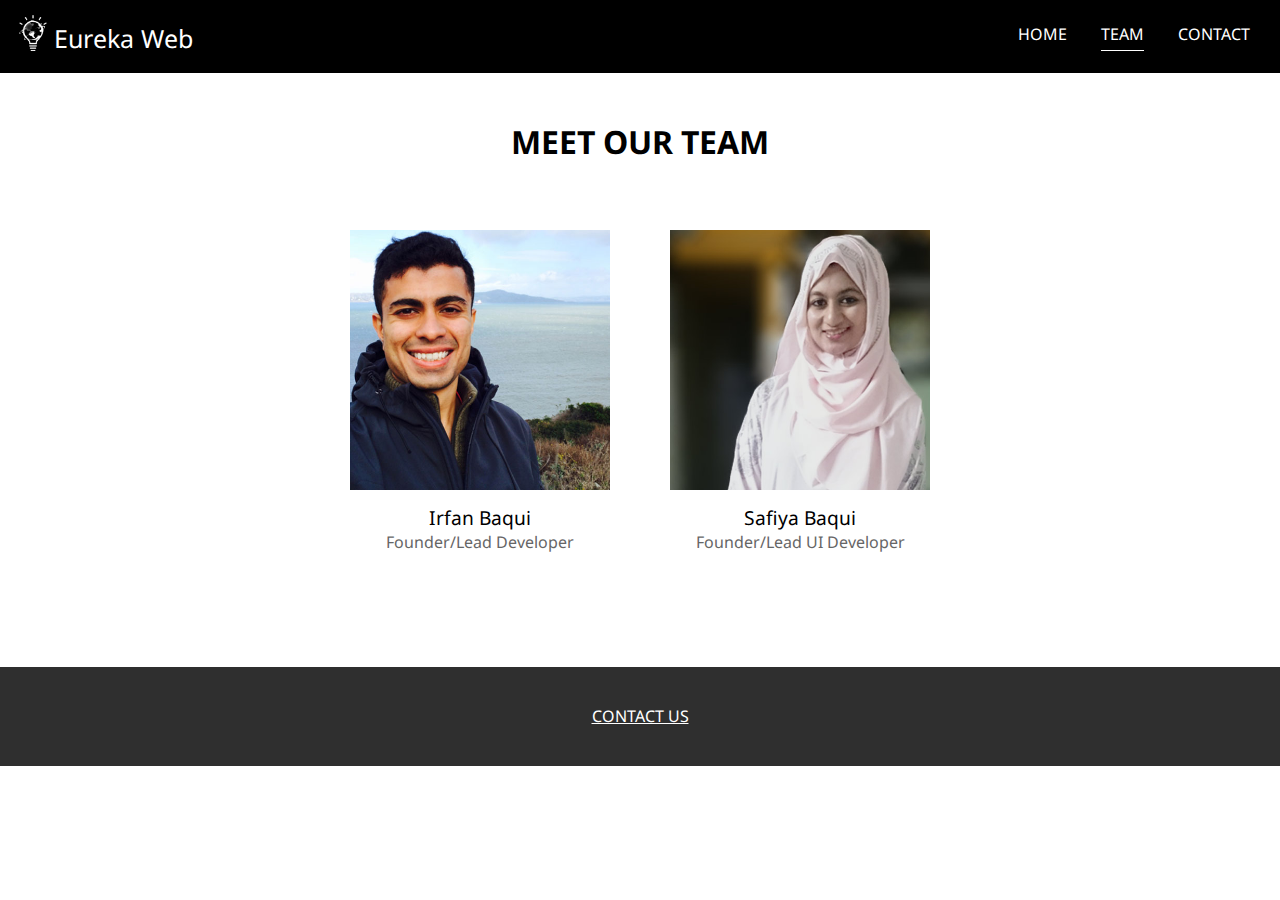
==== team.html @ c628e8ad "almost functioning :)" ====
<!DOCTYPE html>
<html lang="en" xml:lang="en" xmlns="http://www.w3.org/1999/xhtml">
<head>
<title>Eureka Web - Team</title>
<meta http-equiv="X-UA-Compatible" content="IE=edge"><meta http-equiv="Content-Type" content="text/html; charset=UTF-8" />
<link rel="shortcut icon" type="image/x-icon" href="img/favicon-eureka.ico" />

<!-- MetaFields -->
<meta name="description" content="Eureka Web Team" />
<script type="text/javascript" language="javascript" src="http://ajax.googleapis.com/ajax/libs/jquery/1.8.3/jquery.min.js"></script>
<script type="text/javascript" language="javascript">
$j = jQuery.noConflict();
</script>
<script type="text/javascript">
if (navigator.userAgent.match(/IEMobile\/10\.0/)) {
  var msViewportStyle = document.createElement("style");
    msViewportStyle.appendChild(
        document.createTextNode("@-ms-viewport{width:auto!important}")
      );
     document.getElementsByTagName("head")[0].appendChild(msViewportStyle);
  }
</script>
<meta name="viewport" content="width=device-width, initial-scale=1.0, maximum-scale=1.0" /><meta property="og:type" content="website" /><meta property="og:url" content="http://www.eurekaweb.co/team" /><meta property="og:title" content="Team" /><meta property="og:image" content="" /><link rel="canonical" href="http://www.eurekaweb.co/team" />

<!-- Stylesheets -->
<link rel="stylesheet" href="css/main.css" type="text/css" />
<link rel="stylesheet" href="css/mmenu.css" type="text/css" />
</head>
<body>

<div class ="mainContainer">
		<!-- Header -->
			<div class="header black clearfix">
					<div class="logo-container"><a href="/"><img src="img/eureka-logo.png" alt=""/><h1>Eureka Web</h1></a></div>
					<div class="nav-container">
						<a href="#menu" class="nav-trigger visible-xs"><span class="nav-icon"></span></a>
						<nav id="menu-desk">
         			<ul>
            		<li><a href="/index.html">Home</a></li>
            		<li class="current"><a href="/">Team</a></li>
                    <li><a href="/contact.html">Contact</a></li>
              </ul>
      			</nav>
						<nav id="menu" class="mob-menu">
         			<ul>
            		<li><a href="/index.html">Home</a></li>
            		<li class="current"><a href="/">Team</a>
                    <li><a href="/contact.html">Contact</a></li>
              </ul>
      			</nav>
					</div>
			</div>
		<!-- /Header -->
		<!-- Team -->
		<div class="teamContainer">
				<div class="teamText"><h2>Meet our team</h2></div>
				<div class="memberContainer clearfix">
						<div class="member">
								<div class="memberImage"><img src="img/Irfan.jpg" alt="Irfan Baqui"></div>
								<div class="memberName">Irfan Baqui</div>
								<div class="memberRole">Founder/Lead Developer</div>
						</div>
					  <div class="member">
								<div class="memberImage"><img src="img/Safiya.jpg" alt="Safiya Baqui"></div>
								<div class="memberName">Safiya Baqui</div>
								<div class="memberRole">Founder/Lead UI Developer</div>
						</div>
				</div>
		</div>
		<!-- /Team -->
		<!-- Footer -->
		<div class="subscriptionContainer">
				<div class="subContent">
						<a class="footerContact" href="mailto:contact@eurekaweb.co">Contact us</a>
				</div>
		</div>
		<!-- /Footer -->
</div>

<!-- Javascript -->
<script type="text/javascript" src="js/main.js"></script>
<script type="text/javascript" src="js/web-responsive.js"></script>
<script type="text/javascript" src="js/mmemu.js"></script>
</body>
</html>
---- css/main.css ----
@import 'https://fonts.googleapis.com/css?family=Droid+Sans';

/*---------------- Reset CSS ----------------- */
html, body, div, span, applet, object, iframe, h1, h2, h3, h4, h5, h6, p, blockquote, pre, a, abbr, acronym, address, big, cite, code, del, dfn, em, font, img, ins, kbd, q, s, samp, small, strike, strong, tt, var, b, u, i, center, dl, dt, dd, ol, ul, li, fieldset, form, label, legend, table, caption, tbody, tfoot, thead, tr, th, td {
    margin: 0;
    padding: 0;
    border: 0;
    outline: 0;
    font-size: 100%;
    vertical-align: baseline;
}

body {
    line-height: 1
}

ol, ul {
    list-style: none
}

blockquote, q {
    quotes: none
}

blockquote:before, blockquote:after, q:before, q:after {
    content: '';
    content: none
}

:focus {
    outline: 0
}

ins {
    text-decoration: none
}

del {
    text-decoration: line-through
}

table {
    border-collapse: collapse;
    border-spacing: 0
}

/*---------------- Reset CSS ----------------- */

body {
    font-family: 'Droid Sans', sans-serif;
    font-size: 16px;
    line-height: 1.2em;
}

* {
    -webkit-box-sizing: border-box;
    -moz-box-sizing: border-box;
    box-sizing: border-box;
}

*:before, *:after {
    -webkit-box-sizing: border-box;
    -moz-box-sizing: border-box;
    box-sizing: border-box;
}

html {
    -webkit-tap-highlight-color: rgba(0, 0, 0, 0);
}

.clearfix:before, .clearfix:after {
    content: " ";
    display: table;
}

.clearfix:after {
    clear: both;
}

img {
    max-width: 100%;
    height: auto;
}

h2 {
    font-size: 2.813em;
    text-transform: uppercase;
    line-height: 1.3em;
}

h3 {
    font-size: 2em;
    text-transform: uppercase;
    line-height: 1.4em;
}

h4 {
    font-size: 1.6em;
    font-weight: normal;
    text-transform: uppercase;
    line-height: 1.4em;
}

.header {
    position: fixed;
    color: #fff;
    font-family: 'Droid Sans', sans-serif;
    width: 100%;
    z-index: 99;
    padding: 15px;
    -webkit-transition: all 1s ease;
    -ms-transition: all 1s ease;
    -moz-transition: all 1s ease;
    -o-transition: all 1s ease;
    transition: all 1s ease;
    -webkit-backface-visibility: hidden;
    top: 0;
    left: 0;
}

.header.black {
    background: #000;
}

.logo-container h1 {
    font-weight: normal;
    font-size: 1.563em;
    line-height: 1.5em;
    float: left;
    padding: 5px 0 0 3px;
}

.logo-container img {
    height: 36px;
    float: left;
}

.logo-container {
    float: left;
}

.logo-container > a {
    color: inherit;
    text-decoration: none;
}

.nav-container {
    float: right;
    width: 25%;
}

#menu-desk ul li {
    display: inline-block;
    padding: 10px 15px;
}

nav#menu-desk {
    text-align: right;
}

#menu-desk ul li a {
    text-decoration: none;
    color: inherit;
    text-transform: uppercase;
    padding-bottom: 5px;
    border-bottom: 1px solid transparent;
    -webkit-transition: all 0.25s ease;
    -ms-transition: all 0.25s ease;
    -moz-transition: all 0.25s ease;
    -o-transition: all 0.25s ease;
    transition: all 0.25s ease;
    -webkit-backface-visibility: hidden;
}

#menu-desk ul li a:hover, #menu-desk ul li.current a {
    border-bottom-color: #fff;
}

.mob-menu {
    display: none;
}

.nav-trigger {
    display: block;
    position: absolute;
    width: 30px;
    height: 25px;
    right: 20px;
    top: 50%;
    z-index: 200;
    margin-top: -12.5px;
}

.nav-icon {
    display: inline-block;
    position: relative;
    width: 30px;
    height: 2px;
    background-color: #fff;
    -webkit-transition-property: background-color, -webkit-transform;
    transition-property: background-color, transform;
    -webkit-transition-duration: 300ms;
    transition-duration: 300ms;
}

.nav-icon:before, .nav-icon:after {
    content: '';
    display: block;
    width: 30px;
    height: 2px;
    position: absolute;
    background: #fff;
    -webkit-transition-property: margin, -webkit-transform;
    transition-property: margin, transform;
    -webkit-transition-duration: 300ms;
    transition-duration: 300ms;
}

.nav-icon:before {
    margin-top: -12px;
}

.nav-icon:after {
    margin-top: 12px;
}

.mm-opened .nav-icon {
    background: rgba(0, 0, 0, 0);
}

.mm-opened .nav-icon:before {
    margin-top: 0;
    -webkit-transform: rotate(45deg);
    -ms-transform: rotate(45deg);
    transform: rotate(45deg);
}

.mm-opened .nav-icon:after {
    margin-top: 0;
    -webkit-transform: rotate(-45deg);
    -ms-transform: rotate(-45deg);
    transform: rotate(-45deg);
}

.nav-trigger {
    display: none;
}

.slide {
    overflow: hidden;
    position: relative;
}

.abs-background {
    position: relative;
    height: 100%;
    background: url("img/backdrop.jpg") no-repeat fixed center;
    background-size: cover;
}

.abs-background img {
    bottom: -100%;
    left: -100%;
    margin: auto;
    position: absolute;
    right: -100%;
    top: -100%;
    z-index: 1;
    width: 100%;
    max-width: none;
    visibility: hidden;
}

.abs-background img.heightD {
    height: 100%;
    width: auto;
}

.abs-background:before {
    content: "";
    display: block;
    position: absolute;
    width: 100%;
    height: 100%;
    background: rgba(0, 0, 0, 0.5);
    z-index: 3;
}

.bannerText {
    position: absolute;
    color: #fff;
    width: 100%;
    top: 40%;
    left: 0;
    z-index: 4;
    padding: 0 20%;
    text-align: center;
    -webkit-transition: all 1s ease;
    -ms-transition: all 1s ease;
    -moz-transition: all 1s ease;
    -o-transition: all 1s ease;
    transition: all 1s ease;
    -webkit-backface-visibility: hidden;
}

.bannerText.out {
}

.scrollTxt {
    position: absolute;
    bottom: 0px;
    z-index: 4;
    color: #fff;
    font-size: 0.8em;
    text-align: center;
    width: 100%;
}

.scrollTxtContainer {
    position: relative;
    height: 20px;
    overflow: hidden;
}

span.scroll {
    position: absolute;
    top: 0;
    left: 0;
    width: 100%;
}

.scrollLine {
    position: relative;
    height: 50px;
    margin: 5px 0 0;
    overflow: hidden;
}

.scrollLine > span {
    position: absolute;
    background: #fff;
    width: 1px;
    height: 100%;
    top: 0;
    left: 50%;
    display: block;
}

.portfolioContainer {
    padding-top: 100px;
}

.portfolioText {
    text-align: center;
    padding: 20px 15px;
}

.projectsContainer {
    padding: 30px 0 50px;
}

.project {
    float: left;
    width: 33.33%;
    padding: 15px 30px;
    display: table;
}

.project .projectCell {
    display: table-cell;
    vertical-align: middle;
    text-align: center;
    height: 100%;
}

.project a img.scaleOut {
    transform: scale(0);
    -webkit-transform: scale(0);
    -ms-transform: scale(0);
}

.project a img {
    -webkit-transition: all 0.5s ease;
    -ms-transition: all 0.5s ease;
    -moz-transition: all 0.5s ease;
    -o-transition: all 0.5s ease;
    transition: all 0.5s ease;
    -webkit-backface-visibility: hidden;
}

.project a:hover img {
    transform: scale(1.05);
    -webkit-transform: scale(1.05);
    -ms-transform: scale(1.05);
}

.project img {
    max-width: 220px;
}

.teamContainer {
    padding: 100px 0;
}

.teamText h2 {
    font-size: 2em; /* text-transform: uppercase; */
    line-height: 1.4em;
}

.teamText {
    text-align: center;
    padding: 20px 15px;
}

.memberContainer {
    padding: 30px 0 0;
    width: 50%;
    margin: 0 auto;
}

.member {
    float: left;
    width: 50%;
    padding: 15px 30px;
    text-align: center;
}

.memberName {
    font-size: 1.2em;
    line-height: 1.5em;
}

.memberRole {
    color: #666;
}

.memberImage {
    overflow: hidden;
    margin-bottom: 10px;
}

.subscriptionContainer {
    background: #2F2F2F;
    padding: 40px 15px;
    text-align: center;
}

.footerContact {
    color: #fff;
    text-transform: uppercase;
}

.txtEmail {
    padding: 10px;
    width: 250px;
    margin-bottom: 20px;
    outline: none;
    border: 1px solid #aaa;
    height: 50px;
}

.bttnSignUp {
    border: 0;
    background: #000;
    color: #fff;
    height: 50px;
    padding: 10px;
    text-transform: uppercase;
    width: 100px;
    margin: 0 10px;
}

@media all and (min-width: 768px) and (max-width: 901px) {
    .bannerText {
        padding: 0 10%;
    }

    .member {
        width: 50%;
    }

    .memberContainer {
        width: 80%;
    }

    .project img {
        max-width: 100%;
    }

    .nav-trigger {
        display: block;
    }

    .nav-container nav {
        display: none;
    }
}

@media all and (max-width: 767px) {
    h2 {
        font-size: 2.3em;
        line-height: 1.3em;
    }

    .bannerText {
        padding: 0 15px;
    }

    .scrollTxt {
        display: none;
    }

    .projectsContainer {
        padding: 20px 0 30px;
    }

    .project {
        width: 50%;
    }

    .member, .memberContainer {
        width: 100%;
    }

    .nav-trigger {
        display: block;
    }

    .nav-container nav {
        display: none;
    }
}

@media all and (max-width: 540px) {
    h2 {
        font-size: 2em;
        line-height: 1.3em;
    }

    h3 {
        font-size: 1.8em;
        line-height: 1.4em;
    }

    .project {
        width: 100%;
    }
}

.contactContainer {
    margin-top: 100px;
}

#contact{
    padding:10px 0 10px;
}

.contact-text{
    margin:45px auto;
}

.mail-message-area{
    width:100%;
    padding:0 15px;
}

.mail-message{
    width: 100%;
    background:rgba(255,255,255, 0.8) !important;
    -webkit-transition: all 0.7s;
    -moz-transition: all 0.7s;
    transition: all 0.7s;
    margin:0 auto;
    border-radius: 0;
}

.not-visible-message{
    height:0px;
    opacity: 0;
}

.visible-message{
    height:auto;
    opacity: 1;
    margin:25px auto 0;
}

/* Input Styles */

.form{
    width: 100%;
    padding: 15px;
    background:#f8f8f8;
    border:1px solid rgba(0, 0, 0, 0.075);
    margin-bottom:25px;
    color:#727272 !important;
    font-size:13px;
    -webkit-transition: all 0.4s;
    -moz-transition: all 0.4s;
    transition: all 0.4s;
}

.form.form-col{
    width: 48%;
    display: inline-flex;
}

.form:hover{
    border:1px solid #8BC3A3;
}

.form:focus{
    color: white;
    outline: none;
    border:1px solid #8BC3A3;
}

.textarea{
    height: 200px;
    max-height: 200px;
    max-width: 100%;
}

/* Generic Button Styles */

.button{
    padding:8px 12px;
    background:#0A5175;
    display: block;
    width:120px;
    margin:10px 0 0px 0;
    border-radius:3px;
    -webkit-transition: all 0.3s;
    -moz-transition: all 0.3s;
    transition: all 0.3s;
    text-align:center;
    font-size:0.8em;
    box-shadow: 0px 1px 4px rgba(0,0,0, 0.10);
    -moz-box-shadow: 0px 1px 4px rgba(0,0,0, 0.10);
    -webkit-box-shadow: 0px 1px 4px rgba(0,0,0, 0.10);
}

.button:hover{
    background:#8BC3A3;
    color:white;
}

/* Send Button Styles */

.form-btn{
    width:180px;
    display: block;
    height: auto;
    padding:15px;
    color:#fff;
    background:#8BC3A3;
    border:none;
    border-radius:3px;
    outline: none;
    -webkit-transition: all 0.3s;
    -moz-transition: all 0.3s;
    transition: all 0.3s;
    margin:auto;
    box-shadow: 0px 1px 4px rgba(0,0,0, 0.10);
    -moz-box-shadow: 0px 1px 4px rgba(0,0,0, 0.10);
    -webkit-box-shadow: 0px 1px 4px rgba(0,0,0, 0.10);
}

.form-btn:hover{
    background:#111;
    color: white;
    border:none;
}

.form-btn:active{
    opacity: 0.9;
}
center{
    margin-top:330px;
}
input {
    position: relative;
    z-index: 9999;
}

.contact-form {
    width: 60%;
    margin: auto;
}
---- css/mmenu.css ----
.mm-listview {font-size: 1.5em;line-height: 1em;text-transform: uppercase;}
.mm-menu,.mm-panels,.mm-panels>.mm-panel{margin:0;left:0;right:0;top:0;z-index:0;box-sizing:border-box}
.mm-btn,.mm-menu{box-sizing:border-box}
.mm-listview a,.mm-listview a:hover,.mm-navbar a,.mm-navbar a:hover{text-decoration:none}
.mm-listview .mm-next:before,.mm-listview>li:not(.mm-divider):after,.mm-next:after,.mm-prev:before{content:'';bottom:0}
.mm-hidden{display:none!important}
.mm-menu,.mm-panels>.mm-panel:not(.mm-hidden){display:block}
.mm-wrapper{overflow-x:hidden;position:relative}
.mm-menu{padding:0;position:absolute;bottom:0}
.mm-panels,.mm-panels>.mm-panel{background:inherit;border-color:inherit;position:absolute;bottom:0}
.mm-btn,.mm-panel.mm-highest{z-index:1}
.mm-panels{overflow:hidden}
.mm-panel{-webkit-transition:-webkit-transform .4s ease;transition:-webkit-transform .4s ease;transition:transform .4s ease;transition:transform .4s ease,-webkit-transform .4s ease;-webkit-transform:translate(100%,0);-ms-transform:translate(100%,0);transform:translate(100%,0);-webkit-transform:translate3d(100%,0,0);transform:translate3d(100%,0,0)}
.mm-panel.mm-opened{-webkit-transform:translate(0,0);-ms-transform:translate(0,0);transform:translate(0,0);-webkit-transform:translate3d(0,0,0);transform:translate3d(0,0,0)}
.mm-panel.mm-subopened{-webkit-transform:translate(-30%,0);-ms-transform:translate(-30%,0);transform:translate(-30%,0);-webkit-transform:translate3d(-30%,0,0);transform:translate3d(-30%,0,0)}
.mm-panels>.mm-panel{-webkit-overflow-scrolling:touch;overflow:scroll;overflow-x:hidden;overflow-y:auto;padding:0 20px}
.mm-listview .mm-divider,.mm-listview>li>a,.mm-listview>li>span,.mm-navbar .mm-title{text-overflow:ellipsis;white-space:nowrap;overflow:hidden}
.mm-panels>.mm-panel.mm-hasnavbar{padding-top:40px}
.mm-panels>.mm-panel:after,.mm-panels>.mm-panel:before{content:'';display:block;height:20px}
.mm-vertical .mm-panel{-webkit-transform:none!important;-ms-transform:none!important;transform:none!important}
.mm-listview .mm-vertical .mm-panel,.mm-vertical .mm-listview .mm-panel{display:none;padding:10px 0 10px 10px}
.mm-listview .mm-vertical .mm-panel .mm-listview>li:last-child:after,.mm-vertical .mm-listview .mm-panel .mm-listview>li:last-child:after{border-color:transparent}
.mm-vertical li.mm-opened>.mm-panel,li.mm-vertical.mm-opened>.mm-panel{display:block}
.mm-listview>li.mm-vertical>.mm-next,.mm-vertical .mm-listview>li>.mm-next{height:40px;bottom:auto}
.mm-listview>li.mm-vertical>.mm-next:after,.mm-vertical .mm-listview>li>.mm-next:after{top:16px;bottom:auto}
.mm-listview>li.mm-vertical.mm-opened>.mm-next:after,.mm-vertical .mm-listview>li.mm-opened>.mm-next:after{-webkit-transform:rotate(45deg);-ms-transform:rotate(45deg);transform:rotate(45deg);right:19px}
.mm-btn{width:40px;height:40px;position:absolute;top:0}
.mm-clear:after,.mm-clear:before,.mm-close:after,.mm-close:before{content:'';border:2px solid transparent;display:block;width:5px;height:5px;margin:auto;position:absolute;top:0;bottom:0;-webkit-transform:rotate(-45deg);-ms-transform:rotate(-45deg);transform:rotate(-45deg)}
.mm-clear:before,.mm-close:before{border-right:none;border-bottom:none;right:18px}
.mm-clear:after,.mm-close:after{border-left:none;border-top:none;right:25px}
.mm-next:after,.mm-prev:before{border-top:2px solid transparent;border-left:2px solid transparent;display:block;width:8px;height:8px;margin:auto;position:absolute;top:0}
.mm-prev:before{-webkit-transform:rotate(-45deg);-ms-transform:rotate(-45deg);transform:rotate(-45deg);left:23px;right:auto}
.mm-next:after{-webkit-transform:rotate(135deg);-ms-transform:rotate(135deg);transform:rotate(135deg);right:23px;left:auto}
.mm-navbar{border-bottom:1px solid;border-color:inherit;text-align:center;line-height:20px;height:40px;padding:0 40px;margin:0;position:absolute;top:0;left:0;right:0}
.mm-navbar>*{display:block;padding:10px 0}
.mm-navbar .mm-btn:first-child{left:0}
.mm-navbar .mm-btn:last-child{text-align:right;right:0}
.mm-panel .mm-navbar{display:none}
.mm-panel.mm-hasnavbar .mm-navbar{display:block}
.mm-listview,.mm-listview>li{list-style:none;display:block;padding:0;margin:0}
.mm-listview{font:inherit;font-size:14px;line-height:20px}
.mm-listview>li{position:relative}
.mm-listview>li,.mm-listview>li .mm-next,.mm-listview>li .mm-next:before,.mm-listview>li:after{border-color:inherit}
.mm-listview>li>a,.mm-listview>li>span{color:inherit;display:block;padding:10px 10px 10px 20px;margin:0}
.mm-listview>li:not(.mm-divider):after{border-bottom-width:1px;border-bottom-style:solid;display:block;position:absolute;right:0;left:20px}
.mm-listview .mm-next{background:rgba(3,2,1,0);width:50px;padding:0;position:absolute;right:0;top:0;bottom:0;z-index:2}
.mm-listview .mm-next:before{border-left-width:1px;border-left-style:solid;display:block;position:absolute;top:0;left:0}
.mm-listview .mm-next+a,.mm-listview .mm-next+span{margin-right:50px}
.mm-listview .mm-next.mm-fullsubopen{width:100%}
.mm-listview .mm-next.mm-fullsubopen:before{border-left:none}
.mm-listview .mm-next.mm-fullsubopen+a,.mm-listview .mm-next.mm-fullsubopen+span{padding-right:50px;margin-right:0}
.mm-panels>.mm-panel>.mm-listview{margin:20px -20px}
.mm-panels>.mm-panel>.mm-listview:first-child,.mm-panels>.mm-panel>.mm-navbar+.mm-listview{margin-top:-20px}
.mm-listview .mm-inset{list-style:disc inside;padding:0 10px 15px 40px;margin:0}
.mm-listview .mm-inset>li{padding:5px 0}
.mm-listview .mm-divider{font-size:10px;text-transform:uppercase;text-indent:20px;line-height:25px}
.mm-listview .mm-spacer{padding-top:40px}
.mm-listview .mm-spacer>.mm-next{top:40px}
.mm-listview .mm-spacer.mm-divider{padding-top:25px}
.mm-menu{background:#f3f3f3;border-color:rgba(0,0,0,.1);color:rgba(0,0,0,.75)}
.mm-menu .mm-navbar a,.mm-menu .mm-navbar>*{color:rgba(0,0,0,.3)}
.mm-menu .mm-btn:after,.mm-menu .mm-btn:before{border-color:rgba(0,0,0,.3)}
.mm-menu .mm-listview{border-color:rgba(0,0,0,.1)}
.mm-menu .mm-listview>li .mm-next:after{border-color:rgba(0,0,0,.3)}
.mm-menu .mm-listview>li a:not(.mm-next){-webkit-tap-highlight-color:rgba(255,255,255,.5);tap-highlight-color:rgba(255,255,255,.5)}
.mm-menu .mm-listview>li.mm-selected>a:not(.mm-next),.mm-menu .mm-listview>li.mm-selected>span{background:rgba(255,255,255,.5)}
.mm-menu .mm-divider,.mm-menu .mm-listview>li.mm-opened.mm-vertical>.mm-panel,.mm-menu .mm-listview>li.mm-opened.mm-vertical>a.mm-next,.mm-menu.mm-vertical .mm-listview>li.mm-opened>.mm-panel,.mm-menu.mm-vertical .mm-listview>li.mm-opened>a.mm-next{background:rgba(0,0,0,.05)}
.mm-page{box-sizing:border-box;position:relative}
.mm-slideout{-webkit-transition:-webkit-transform .4s ease;transition:-webkit-transform .4s ease;transition:transform .4s ease;transition:transform .4s ease,-webkit-transform .4s ease;z-index:1}
html.mm-opened{overflow-x:hidden;position:relative}
html.mm-blocking,html.mm-blocking body{overflow:hidden}
html.mm-background .mm-page{background:inherit}
#mm-blocker{background:rgba(3,2,1,0);display:none;width:100%;height:100%;position:fixed;top:0;left:0;z-index:2}
html.mm-blocking #mm-blocker{display:block}
.mm-menu.mm-offcanvas{z-index:0;display:none;position:fixed;width:80%;min-width:140px;max-width:440px}
.mm-menu.mm-offcanvas.mm-current{display:block}
.mm-menu.mm-offcanvas.mm-no-csstransforms.mm-current.mm-opened{z-index:10}
html.mm-opening .mm-slideout{-webkit-transform:translate(80%,0);-ms-transform:translate(80%,0);transform:translate(80%,0);-webkit-transform:translate3d(80%,0,0);transform:translate3d(80%,0,0)}
@media all and (max-width:175px){html.mm-opening .mm-slideout{-webkit-transform:translate(140px,0);-ms-transform:translate(140px,0);transform:translate(140px,0);-webkit-transform:translate3d(140px,0,0);transform:translate3d(140px,0,0)}
}
@media all and (min-width:550px){html.mm-opening .mm-slideout{-webkit-transform:translate(440px,0);-ms-transform:translate(440px,0);transform:translate(440px,0);-webkit-transform:translate3d(440px,0,0);transform:translate3d(440px,0,0)}
}
.mm-menu.mm-autoheight.mm-bottom,.mm-menu.mm-autoheight.mm-top{max-height:80%}
.mm-menu.mm-autoheight.mm-bottom.mm-fullscreen,.mm-menu.mm-autoheight.mm-top.mm-fullscreen{max-height:100%}
.mm-menu.mm-measureheight .mm-panel{display:block!important}
.mm-menu.mm-measureheight>.mm-panels>.mm-panel{bottom:auto!important;height:auto!important}
.mm-menu.mm-columns{-webkit-transition-property:width,max-width,-webkit-transform;transition-property:width,max-width,-webkit-transform;transition-property:transform,width,max-width;transition-property:transform,width,max-width,-webkit-transform}
.mm-menu.mm-columns .mm-panels>.mm-panel{width:100%;right:auto;display:none;-webkit-transition-property:width,-webkit-transform;transition-property:width,-webkit-transform;transition-property:transform,width;transition-property:transform,width,-webkit-transform}
.mm-menu.mm-columns .mm-panels>.mm-panel.mm-opened{border-right:1px solid;border-color:inherit;display:block;-webkit-transform:translate(0,0);-ms-transform:translate(0,0);transform:translate(0,0);-webkit-transform:translate3d(0,0,0);transform:translate3d(0,0,0)}
.mm-menu.mm-columns .mm-panels>.mm-panel.mm-subopened{-webkit-transform:translate(-100%,0);-ms-transform:translate(-100%,0);transform:translate(-100%,0);-webkit-transform:translate3d(-100%,0,0);transform:translate3d(-100%,0,0);z-index:2}
.mm-menu.mm-columns .mm-panels>.mm-panel.mm-columns-0{-webkit-transform:translate(0,0);-ms-transform:translate(0,0);transform:translate(0,0);-webkit-transform:translate3d(0,0,0);transform:translate3d(0,0,0)}
.mm-menu.mm-columns .mm-panels>.mm-panel.mm-opened:not([class*=mm-columns-])~.mm-panel:not(.mm-opened).mm-columns-0{display:block;-webkit-transform:translate(100%,0);-ms-transform:translate(100%,0);transform:translate(100%,0);-webkit-transform:translate3d(100%,0,0);transform:translate3d(100%,0,0)}
.mm-menu.mm-offcanvas.mm-columns-0{width:80%;min-width:140px;max-width:0}
html.mm-opening.mm-columns-0 .mm-slideout{-webkit-transform:translate(80%,0);-ms-transform:translate(80%,0);transform:translate(80%,0);-webkit-transform:translate3d(80%,0,0);transform:translate3d(80%,0,0)}
@media all and (max-width:175px){html.mm-opening.mm-columns-0 .mm-slideout{-webkit-transform:translate(140px,0);-ms-transform:translate(140px,0);transform:translate(140px,0);-webkit-transform:translate3d(140px,0,0);transform:translate3d(140px,0,0)}
}
@media all and (min-width:0px){html.mm-opening.mm-columns-0 .mm-slideout{-webkit-transform:translate(0,0);-ms-transform:translate(0,0);transform:translate(0,0);-webkit-transform:translate3d(0,0,0);transform:translate3d(0,0,0)}
}
html.mm-right.mm-opening.mm-columns-0 .mm-slideout{-webkit-transform:translate(-80%,0);-ms-transform:translate(-80%,0);transform:translate(-80%,0);-webkit-transform:translate3d(-80%,0,0);transform:translate3d(-80%,0,0)}
@media all and (max-width:175px){html.mm-right.mm-opening.mm-columns-0 .mm-slideout{-webkit-transform:translate(-140px,0);-ms-transform:translate(-140px,0);transform:translate(-140px,0);-webkit-transform:translate3d(-140px,0,0);transform:translate3d(-140px,0,0)}
}
@media all and (min-width:0px){html.mm-right.mm-opening.mm-columns-0 .mm-slideout{-webkit-transform:translate(0,0);-ms-transform:translate(0,0);transform:translate(0,0);-webkit-transform:translate3d(0,0,0);transform:translate3d(0,0,0)}
}
.mm-menu.mm-columns .mm-panels>.mm-panel.mm-columns-1{-webkit-transform:translate(100%,0);-ms-transform:translate(100%,0);transform:translate(100%,0);-webkit-transform:translate3d(100%,0,0);transform:translate3d(100%,0,0)}
.mm-menu.mm-columns .mm-panels>.mm-panel.mm-opened:not([class*=mm-columns-])~.mm-panel:not(.mm-opened).mm-columns-1{display:block;-webkit-transform:translate(200%,0);-ms-transform:translate(200%,0);transform:translate(200%,0);-webkit-transform:translate3d(200%,0,0);transform:translate3d(200%,0,0)}
.mm-menu.mm-offcanvas.mm-columns-1{width:80%;min-width:140px;max-width:440px}
html.mm-opening.mm-columns-1 .mm-slideout{-webkit-transform:translate(80%,0);-ms-transform:translate(80%,0);transform:translate(80%,0);-webkit-transform:translate3d(80%,0,0);transform:translate3d(80%,0,0)}
@media all and (max-width:175px){html.mm-opening.mm-columns-1 .mm-slideout{-webkit-transform:translate(140px,0);-ms-transform:translate(140px,0);transform:translate(140px,0);-webkit-transform:translate3d(140px,0,0);transform:translate3d(140px,0,0)}
}
@media all and (min-width:550px){html.mm-opening.mm-columns-1 .mm-slideout{-webkit-transform:translate(440px,0);-ms-transform:translate(440px,0);transform:translate(440px,0);-webkit-transform:translate3d(440px,0,0);transform:translate3d(440px,0,0)}
}
html.mm-right.mm-opening.mm-columns-1 .mm-slideout{-webkit-transform:translate(-80%,0);-ms-transform:translate(-80%,0);transform:translate(-80%,0);-webkit-transform:translate3d(-80%,0,0);transform:translate3d(-80%,0,0)}
@media all and (max-width:175px){html.mm-right.mm-opening.mm-columns-1 .mm-slideout{-webkit-transform:translate(-140px,0);-ms-transform:translate(-140px,0);transform:translate(-140px,0);-webkit-transform:translate3d(-140px,0,0);transform:translate3d(-140px,0,0)}
}
@media all and (min-width:550px){html.mm-right.mm-opening.mm-columns-1 .mm-slideout{-webkit-transform:translate(-440px,0);-ms-transform:translate(-440px,0);transform:translate(-440px,0);-webkit-transform:translate3d(-440px,0,0);transform:translate3d(-440px,0,0)}
}
.mm-menu.mm-columns-1 .mm-panels>.mm-panel{width:100%}
.mm-menu.mm-columns .mm-panels>.mm-panel.mm-columns-2{-webkit-transform:translate(200%,0);-ms-transform:translate(200%,0);transform:translate(200%,0);-webkit-transform:translate3d(200%,0,0);transform:translate3d(200%,0,0)}
.mm-menu.mm-columns .mm-panels>.mm-panel.mm-opened:not([class*=mm-columns-])~.mm-panel:not(.mm-opened).mm-columns-2{display:block;-webkit-transform:translate(300%,0);-ms-transform:translate(300%,0);transform:translate(300%,0);-webkit-transform:translate3d(300%,0,0);transform:translate3d(300%,0,0)}
.mm-menu.mm-offcanvas.mm-columns-2{width:80%;min-width:140px;max-width:880px}
html.mm-opening.mm-columns-2 .mm-slideout{-webkit-transform:translate(80%,0);-ms-transform:translate(80%,0);transform:translate(80%,0);-webkit-transform:translate3d(80%,0,0);transform:translate3d(80%,0,0)}
@media all and (max-width:175px){html.mm-opening.mm-columns-2 .mm-slideout{-webkit-transform:translate(140px,0);-ms-transform:translate(140px,0);transform:translate(140px,0);-webkit-transform:translate3d(140px,0,0);transform:translate3d(140px,0,0)}
}
@media all and (min-width:1100px){html.mm-opening.mm-columns-2 .mm-slideout{-webkit-transform:translate(880px,0);-ms-transform:translate(880px,0);transform:translate(880px,0);-webkit-transform:translate3d(880px,0,0);transform:translate3d(880px,0,0)}
}
html.mm-right.mm-opening.mm-columns-2 .mm-slideout{-webkit-transform:translate(-80%,0);-ms-transform:translate(-80%,0);transform:translate(-80%,0);-webkit-transform:translate3d(-80%,0,0);transform:translate3d(-80%,0,0)}
@media all and (max-width:175px){html.mm-right.mm-opening.mm-columns-2 .mm-slideout{-webkit-transform:translate(-140px,0);-ms-transform:translate(-140px,0);transform:translate(-140px,0);-webkit-transform:translate3d(-140px,0,0);transform:translate3d(-140px,0,0)}
}
@media all and (min-width:1100px){html.mm-right.mm-opening.mm-columns-2 .mm-slideout{-webkit-transform:translate(-880px,0);-ms-transform:translate(-880px,0);transform:translate(-880px,0);-webkit-transform:translate3d(-880px,0,0);transform:translate3d(-880px,0,0)}
}
.mm-menu.mm-columns-2 .mm-panels>.mm-panel{width:50%}
.mm-menu.mm-columns .mm-panels>.mm-panel.mm-columns-3{-webkit-transform:translate(300%,0);-ms-transform:translate(300%,0);transform:translate(300%,0);-webkit-transform:translate3d(300%,0,0);transform:translate3d(300%,0,0)}
.mm-menu.mm-columns .mm-panels>.mm-panel.mm-opened:not([class*=mm-columns-])~.mm-panel:not(.mm-opened).mm-columns-3{display:block;-webkit-transform:translate(400%,0);-ms-transform:translate(400%,0);transform:translate(400%,0);-webkit-transform:translate3d(400%,0,0);transform:translate3d(400%,0,0)}
.mm-menu.mm-offcanvas.mm-columns-3{width:80%;min-width:140px;max-width:1320px}
html.mm-opening.mm-columns-3 .mm-slideout{-webkit-transform:translate(80%,0);-ms-transform:translate(80%,0);transform:translate(80%,0);-webkit-transform:translate3d(80%,0,0);transform:translate3d(80%,0,0)}
@media all and (max-width:175px){html.mm-opening.mm-columns-3 .mm-slideout{-webkit-transform:translate(140px,0);-ms-transform:translate(140px,0);transform:translate(140px,0);-webkit-transform:translate3d(140px,0,0);transform:translate3d(140px,0,0)}
}
@media all and (min-width:1650px){html.mm-opening.mm-columns-3 .mm-slideout{-webkit-transform:translate(1320px,0);-ms-transform:translate(1320px,0);transform:translate(1320px,0);-webkit-transform:translate3d(1320px,0,0);transform:translate3d(1320px,0,0)}
}
html.mm-right.mm-opening.mm-columns-3 .mm-slideout{-webkit-transform:translate(-80%,0);-ms-transform:translate(-80%,0);transform:translate(-80%,0);-webkit-transform:translate3d(-80%,0,0);transform:translate3d(-80%,0,0)}
@media all and (max-width:175px){html.mm-right.mm-opening.mm-columns-3 .mm-slideout{-webkit-transform:translate(-140px,0);-ms-transform:translate(-140px,0);transform:translate(-140px,0);-webkit-transform:translate3d(-140px,0,0);transform:translate3d(-140px,0,0)}
}
@media all and (min-width:1650px){html.mm-right.mm-opening.mm-columns-3 .mm-slideout{-webkit-transform:translate(-1320px,0);-ms-transform:translate(-1320px,0);transform:translate(-1320px,0);-webkit-transform:translate3d(-1320px,0,0);transform:translate3d(-1320px,0,0)}
}
.mm-menu.mm-columns-3 .mm-panels>.mm-panel{width:33.34%}
.mm-menu.mm-columns .mm-panels>.mm-panel.mm-columns-4{-webkit-transform:translate(400%,0);-ms-transform:translate(400%,0);transform:translate(400%,0);-webkit-transform:translate3d(400%,0,0);transform:translate3d(400%,0,0)}
.mm-menu.mm-columns .mm-panels>.mm-panel.mm-opened:not([class*=mm-columns-])~.mm-panel:not(.mm-opened).mm-columns-4{display:block;-webkit-transform:translate(500%,0);-ms-transform:translate(500%,0);transform:translate(500%,0);-webkit-transform:translate3d(500%,0,0);transform:translate3d(500%,0,0)}
.mm-menu.mm-offcanvas.mm-columns-4{width:80%;min-width:140px;max-width:1760px}
html.mm-opening.mm-columns-4 .mm-slideout{-webkit-transform:translate(80%,0);-ms-transform:translate(80%,0);transform:translate(80%,0);-webkit-transform:translate3d(80%,0,0);transform:translate3d(80%,0,0)}
@media all and (max-width:175px){html.mm-opening.mm-columns-4 .mm-slideout{-webkit-transform:translate(140px,0);-ms-transform:translate(140px,0);transform:translate(140px,0);-webkit-transform:translate3d(140px,0,0);transform:translate3d(140px,0,0)}
}
@media all and (min-width:2200px){html.mm-opening.mm-columns-4 .mm-slideout{-webkit-transform:translate(1760px,0);-ms-transform:translate(1760px,0);transform:translate(1760px,0);-webkit-transform:translate3d(1760px,0,0);transform:translate3d(1760px,0,0)}
}
html.mm-right.mm-opening.mm-columns-4 .mm-slideout{-webkit-transform:translate(-80%,0);-ms-transform:translate(-80%,0);transform:translate(-80%,0);-webkit-transform:translate3d(-80%,0,0);transform:translate3d(-80%,0,0)}
@media all and (max-width:175px){html.mm-right.mm-opening.mm-columns-4 .mm-slideout{-webkit-transform:translate(-140px,0);-ms-transform:translate(-140px,0);transform:translate(-140px,0);-webkit-transform:translate3d(-140px,0,0);transform:translate3d(-140px,0,0)}
}
@media all and (min-width:2200px){html.mm-right.mm-opening.mm-columns-4 .mm-slideout{-webkit-transform:translate(-1760px,0);-ms-transform:translate(-1760px,0);transform:translate(-1760px,0);-webkit-transform:translate3d(-1760px,0,0);transform:translate3d(-1760px,0,0)}
}
.mm-menu.mm-columns-4 .mm-panels>.mm-panel{width:25%}
.mm-menu.mm-columns .mm-panels>.mm-panel.mm-columns-5{-webkit-transform:translate(500%,0);-ms-transform:translate(500%,0);transform:translate(500%,0);-webkit-transform:translate3d(500%,0,0);transform:translate3d(500%,0,0)}
.mm-menu.mm-columns .mm-panels>.mm-panel.mm-opened:not([class*=mm-columns-])~.mm-panel:not(.mm-opened).mm-columns-5{display:block;-webkit-transform:translate(600%,0);-ms-transform:translate(600%,0);transform:translate(600%,0);-webkit-transform:translate3d(600%,0,0);transform:translate3d(600%,0,0)}
.mm-menu.mm-offcanvas.mm-columns-5{width:80%;min-width:140px;max-width:2200px}
html.mm-opening.mm-columns-5 .mm-slideout{-webkit-transform:translate(80%,0);-ms-transform:translate(80%,0);transform:translate(80%,0);-webkit-transform:translate3d(80%,0,0);transform:translate3d(80%,0,0)}
@media all and (max-width:175px){html.mm-opening.mm-columns-5 .mm-slideout{-webkit-transform:translate(140px,0);-ms-transform:translate(140px,0);transform:translate(140px,0);-webkit-transform:translate3d(140px,0,0);transform:translate3d(140px,0,0)}
}
@media all and (min-width:2750px){html.mm-opening.mm-columns-5 .mm-slideout{-webkit-transform:translate(2200px,0);-ms-transform:translate(2200px,0);transform:translate(2200px,0);-webkit-transform:translate3d(2200px,0,0);transform:translate3d(2200px,0,0)}
}
html.mm-right.mm-opening.mm-columns-5 .mm-slideout{-webkit-transform:translate(-80%,0);-ms-transform:translate(-80%,0);transform:translate(-80%,0);-webkit-transform:translate3d(-80%,0,0);transform:translate3d(-80%,0,0)}
@media all and (max-width:175px){html.mm-right.mm-opening.mm-columns-5 .mm-slideout{-webkit-transform:translate(-140px,0);-ms-transform:translate(-140px,0);transform:translate(-140px,0);-webkit-transform:translate3d(-140px,0,0);transform:translate3d(-140px,0,0)}
}
@media all and (min-width:2750px){html.mm-right.mm-opening.mm-columns-5 .mm-slideout{-webkit-transform:translate(-2200px,0);-ms-transform:translate(-2200px,0);transform:translate(-2200px,0);-webkit-transform:translate3d(-2200px,0,0);transform:translate3d(-2200px,0,0)}
}
.mm-menu.mm-columns-5 .mm-panels>.mm-panel{width:20%}
.mm-menu.mm-columns .mm-panels>.mm-panel.mm-columns-6{-webkit-transform:translate(600%,0);-ms-transform:translate(600%,0);transform:translate(600%,0);-webkit-transform:translate3d(600%,0,0);transform:translate3d(600%,0,0)}
.mm-menu.mm-columns .mm-panels>.mm-panel.mm-opened:not([class*=mm-columns-])~.mm-panel:not(.mm-opened).mm-columns-6{display:block;-webkit-transform:translate(700%,0);-ms-transform:translate(700%,0);transform:translate(700%,0);-webkit-transform:translate3d(700%,0,0);transform:translate3d(700%,0,0)}
.mm-menu.mm-offcanvas.mm-columns-6{width:80%;min-width:140px;max-width:2640px}
html.mm-opening.mm-columns-6 .mm-slideout{-webkit-transform:translate(80%,0);-ms-transform:translate(80%,0);transform:translate(80%,0);-webkit-transform:translate3d(80%,0,0);transform:translate3d(80%,0,0)}
@media all and (max-width:175px){html.mm-opening.mm-columns-6 .mm-slideout{-webkit-transform:translate(140px,0);-ms-transform:translate(140px,0);transform:translate(140px,0);-webkit-transform:translate3d(140px,0,0);transform:translate3d(140px,0,0)}
}
@media all and (min-width:3300px){html.mm-opening.mm-columns-6 .mm-slideout{-webkit-transform:translate(2640px,0);-ms-transform:translate(2640px,0);transform:translate(2640px,0);-webkit-transform:translate3d(2640px,0,0);transform:translate3d(2640px,0,0)}
}
html.mm-right.mm-opening.mm-columns-6 .mm-slideout{-webkit-transform:translate(-80%,0);-ms-transform:translate(-80%,0);transform:translate(-80%,0);-webkit-transform:translate3d(-80%,0,0);transform:translate3d(-80%,0,0)}
@media all and (max-width:175px){html.mm-right.mm-opening.mm-columns-6 .mm-slideout{-webkit-transform:translate(-140px,0);-ms-transform:translate(-140px,0);transform:translate(-140px,0);-webkit-transform:translate3d(-140px,0,0);transform:translate3d(-140px,0,0)}
}
@media all and (min-width:3300px){html.mm-right.mm-opening.mm-columns-6 .mm-slideout{-webkit-transform:translate(-2640px,0);-ms-transform:translate(-2640px,0);transform:translate(-2640px,0);-webkit-transform:translate3d(-2640px,0,0);transform:translate3d(-2640px,0,0)}
}
.mm-menu.mm-columns-6 .mm-panels>.mm-panel{width:16.67%}
em.mm-counter{font:inherit;font-size:14px;font-style:normal;text-indent:0;line-height:20px;display:block;margin-top:-10px;position:absolute;right:45px;top:50%}
em.mm-counter+a.mm-next{width:90px}
em.mm-counter+a.mm-next+a,em.mm-counter+a.mm-next+span{margin-right:90px}
em.mm-counter+a.mm-fullsubopen{padding-left:0}
.mm-listview em.mm-counter+.mm-next.mm-fullsubopen+a,.mm-listview em.mm-counter+.mm-next.mm-fullsubopen+span,em.mm-counter+a.mm-fullsubopen+a,em.mm-counter+a.mm-fullsubopen+span{padding-right:90px}
.mm-vertical>.mm-counter{top:12px;margin-top:0}
.mm-vertical.mm-spacer>.mm-counter{margin-top:40px}
.mm-nosubresults>.mm-counter{display:none}
.mm-menu em.mm-counter{color:rgba(0,0,0,.3)}
.mm-divider>span{text-overflow:ellipsis;white-space:nowrap;overflow:hidden;padding:0;line-height:25px}
.mm-divider.mm-opened a.mm-next:after{-webkit-transform:rotate(45deg);-ms-transform:rotate(45deg);transform:rotate(45deg)}
.mm-collapsed:not(.mm-uncollapsed){display:none}
.mm-fixeddivider{background:inherit;display:none;position:absolute;top:0;left:0;right:0;z-index:2;-webkit-transform:translate(0,0);-ms-transform:translate(0,0);transform:translate(0,0);-webkit-transform:translate3d(0,0,0);transform:translate3d(0,0,0)}
.mm-fixeddivider:after{content:none!important;display:none!important}
.mm-hasdividers .mm-fixeddivider{display:block}
.mm-menu .mm-fixeddivider span{background:rgba(0,0,0,.05)}
html.mm-opened.mm-dragging .mm-menu,html.mm-opened.mm-dragging .mm-slideout{-webkit-transition-duration:0s;transition-duration:0s}
.mm-menu.mm-dropdown{box-shadow:0 2px 10px rgba(0,0,0,.3);height:80%}
html.mm-dropdown .mm-slideout{-webkit-transform:none!important;-ms-transform:none!important;transform:none!important;z-index:0}
html.mm-dropdown #mm-blocker{-webkit-transition-delay:0s!important;transition-delay:0s!important;z-index:1}
html.mm-dropdown .mm-menu{z-index:2}
html.mm-dropdown.mm-opened:not(.mm-opening) .mm-menu{display:none}
.mm-menu.mm-tip:before{content:'';background:inherit;box-shadow:0 2px 10px rgba(0,0,0,.3);display:block;width:15px;height:15px;position:absolute;z-index:0;-webkit-transform:rotate(45deg);-ms-transform:rotate(45deg);transform:rotate(45deg)}
.mm-menu.mm-tipleft:before{left:22px}
.mm-menu.mm-tipright:before{right:22px}
.mm-menu.mm-tiptop:before{top:-8px}
.mm-menu.mm-tipbottom:before{bottom:-8px}
.mm-iconpanel .mm-panel{-webkit-transition-property:left,-webkit-transform;transition-property:left,-webkit-transform;transition-property:transform,left;transition-property:transform,left,-webkit-transform}
.mm-iconpanel .mm-panel.mm-opened{border-left:1px solid;border-color:inherit}
.mm-iconpanel .mm-panel.mm-subopened{overflow-y:hidden;left:-40px;-webkit-transform:translate(0,0);-ms-transform:translate(0,0);transform:translate(0,0);-webkit-transform:translate3d(0,0,0);transform:translate3d(0,0,0)}
.mm-iconpanel .mm-panel.mm-iconpanel-0{left:0}
.mm-iconpanel .mm-panel.mm-iconpanel-1{left:40px}
.mm-iconpanel .mm-panel.mm-iconpanel-2{left:80px}
.mm-iconpanel .mm-panel.mm-iconpanel-3{left:120px}
.mm-iconpanel .mm-panel.mm-iconpanel-4{left:160px}
.mm-iconpanel .mm-panel.mm-iconpanel-5{left:200px}
.mm-iconpanel .mm-panel.mm-iconpanel-6{left:240px}
.mm-subblocker{background:inherit;opacity:0;display:block;-webkit-transition:opacity .4s ease;transition:opacity .4s ease}
.mm-subopened .mm-subblocker{opacity:.6;position:absolute;top:0;right:0;bottom:-100000px;left:0;z-index:3}
.mm-navbar-bottom,.mm-navbar-top~.mm-navbar-top{border-bottom:none}
.mm-menu>.mm-navbar{background:inherit;padding:0;z-index:3;-webkit-transform:translate(0,0);-ms-transform:translate(0,0);transform:translate(0,0);-webkit-transform:translate3d(0,0,0);transform:translate3d(0,0,0)}
.mm-navbar-bottom{border-top-width:1px;border-top-style:solid;top:auto;bottom:0}
.mm-navbar-bottom~.mm-navbar-bottom{border-top:none}
.mm-navbar.mm-hasbtns{padding:0 40px}
.mm-navbar[class*=mm-navbar-content-]>*{box-sizing:border-box;display:block;float:left}
.mm-navbar .mm-breadcrumbs{text-overflow:ellipsis;white-space:nowrap;overflow:hidden;-webkit-overflow-scrolling:touch;overflow-x:auto;text-align:left;padding:0 0 0 17px}
.mm-navbar .mm-breadcrumbs>*{display:inline-block;padding:10px 3px}
.mm-navbar .mm-breadcrumbs>a{text-decoration:underline}
.mm-navbar.mm-hasbtns .mm-breadcrumbs{margin-left:-40px}
.mm-navbar.mm-hasbtns .mm-btn:not(.mm-hidden)+.mm-breadcrumbs{margin-left:0;padding-left:0}
.mm-navbar-top-1{top:0}
.mm-hasnavbar-top-1 .mm-panels,.mm-navbar-top-2{top:40px}
.mm-hasnavbar-top-2 .mm-panels,.mm-navbar-top-3{top:80px}
.mm-hasnavbar-top-3 .mm-panels,.mm-navbar-top-4{top:120px}
.mm-hasnavbar-top-4 .mm-panels{top:160px}
.mm-navbar-bottom-1{bottom:0}
.mm-hasnavbar-bottom-1 .mm-panels,.mm-navbar-bottom-2{bottom:40px}
.mm-hasnavbar-bottom-2 .mm-panels,.mm-navbar-bottom-3{bottom:80px}
.mm-hasnavbar-bottom-3 .mm-panels,.mm-navbar-bottom-4{bottom:120px}
.mm-hasnavbar-bottom-4 .mm-panels{bottom:160px}
.mm-navbar-size-2{height:80px}
.mm-navbar-size-3{height:120px}
.mm-navbar-size-4{height:160px}
.mm-navbar-content-2>*{width:50%}
.mm-navbar-content-3>*{width:33.33%}
.mm-navbar-content-4>*{width:25%}
.mm-navbar-content-5>*{width:20%}
.mm-navbar-content-6>*{width:16.67%}
.mm-menu.mm-rtl{direction:rtl}
.mm-menu.mm-rtl.mm-offcanvas{right:auto}
.mm-menu.mm-rtl .mm-panel:not(.mm-opened){-webkit-transform:translate(-100%,0);-ms-transform:translate(-100%,0);transform:translate(-100%,0);-webkit-transform:translate3d(-100%,0,0);transform:translate3d(-100%,0,0)}
.mm-menu.mm-rtl .mm-panel.mm-subopened{-webkit-transform:translate(30%,0);-ms-transform:translate(30%,0);transform:translate(30%,0);-webkit-transform:translate3d(30%,0,0);transform:translate3d(30%,0,0)}
.mm-menu.mm-rtl .mm-navbar .mm-btn:first-child{left:auto;right:0}
.mm-menu.mm-rtl .mm-navbar .mm-btn:last-child{right:auto;left:0}
.mm-menu.mm-rtl .mm-navbar .mm-next:after{-webkit-transform:rotate(-45deg);-ms-transform:rotate(-45deg);transform:rotate(-45deg);left:23px;right:auto}
.mm-menu.mm-rtl .mm-navbar .mm-prev:before{-webkit-transform:rotate(135deg);-ms-transform:rotate(135deg);transform:rotate(135deg);right:23px;left:auto}
.mm-menu.mm-rtl .mm-listview>li:not(.mm-divider)::after{left:0;right:20px}
.mm-menu.mm-rtl .mm-listview>li>a:not(.mm-next),.mm-menu.mm-rtl .mm-listview>li>span:not(.mm-next){padding-left:10px;padding-right:20px!important;margin-right:0!important}
.mm-menu.mm-rtl .mm-listview .mm-next{right:auto;left:0}
.mm-menu.mm-rtl .mm-listview .mm-next:before{left:auto;right:0}
.mm-menu.mm-rtl .mm-listview .mm-next:after{-webkit-transform:rotate(-45deg);-ms-transform:rotate(-45deg);transform:rotate(-45deg);left:23px;right:auto}
.mm-menu.mm-rtl .mm-listview .mm-next+a,.mm-menu.mm-rtl .mm-listview .mm-next+span{margin-left:50px}
.mm-menu.mm-rtl .mm-listview .mm-next.mm-fullsubopen+a,.mm-menu.mm-rtl .mm-listview .mm-next.mm-fullsubopen+span{padding-left:50px}
.mm-menu.mm-rtl em.mm-counter{left:45px;right:auto}
.mm-menu.mm-rtl em.mm-counter+a.mm-next+a,.mm-menu.mm-rtl em.mm-counter+a.mm-next+span{margin-left:90px}
.mm-menu.mm-rtl .mm-listview em.mm-counter+.mm-fullsubopen+a,.mm-menu.mm-rtl .mm-listview em.mm-counter+.mm-fullsubopen+span{padding-left:90px}
.mm-menu.mm-rtl label.mm-check,.mm-menu.mm-rtl label.mm-toggle{left:20px;right:auto!important}
.mm-menu.mm-rtl label.mm-toggle+a,.mm-menu.mm-rtl label.mm-toggle+span{padding-left:80px}
.mm-menu.mm-rtl label.mm-check+a,.mm-menu.mm-rtl label.mm-check+span{padding-left:60px}
.mm-menu.mm-rtl a.mm-next+label.mm-check,.mm-menu.mm-rtl a.mm-next+label.mm-toggle{left:60px}
.mm-menu.mm-rtl a.mm-next+label.mm-check+a,.mm-menu.mm-rtl a.mm-next+label.mm-check+span,.mm-menu.mm-rtl a.mm-next+label.mm-toggle+a,.mm-menu.mm-rtl a.mm-next+label.mm-toggle+span{margin-left:50px}
.mm-menu.mm-rtl a.mm-next+label.mm-toggle+a,.mm-menu.mm-rtl a.mm-next+label.mm-toggle+span{padding-left:70px}
.mm-menu.mm-rtl a.mm-next+label.mm-check+a,.mm-menu.mm-rtl a.mm-next+label.mm-check+span{padding-left:50px}
.mm-menu.mm-rtl em.mm-counter+a.mm-next+label.mm-check,.mm-menu.mm-rtl em.mm-counter+a.mm-next+label.mm-toggle{left:100px}
.mm-menu.mm-rtl em.mm-counter+a.mm-next+label.mm-check+a,.mm-menu.mm-rtl em.mm-counter+a.mm-next+label.mm-check+span,.mm-menu.mm-rtl em.mm-counter+a.mm-next+label.mm-toggle+a,.mm-menu.mm-rtl em.mm-counter+a.mm-next+label.mm-toggle+span{margin-left:90px}
.mm-menu.mm-rtl .mm-panel[class*=mm-iconpanel-]{left:0}
.mm-menu.mm-rtl .mm-panel[class*=mm-iconpanel-].mm-subopened{-webkit-transform:translate(0,0);-ms-transform:translate(0,0);transform:translate(0,0);-webkit-transform:translate3d(0,0,0);transform:translate3d(0,0,0)}
.mm-menu.mm-rtl.mm-iconpanel .mm-panel{-webkit-transition-property:right,-webkit-transform;transition-property:right,-webkit-transform;transition-property:transform,right;transition-property:transform,right,-webkit-transform}
.mm-menu.mm-rtl.mm-iconpanel .mm-panel.mm-iconpanel-0{right:0}
.mm-menu.mm-rtl.mm-iconpanel .mm-panel.mm-iconpanel-1{right:40px}
.mm-menu.mm-rtl.mm-iconpanel .mm-panel.mm-iconpanel-2{right:80px}
.mm-menu.mm-rtl.mm-iconpanel .mm-panel.mm-iconpanel-3{right:120px}
.mm-menu.mm-rtl.mm-iconpanel .mm-panel.mm-iconpanel-4{right:160px}
.mm-menu.mm-rtl.mm-iconpanel .mm-panel.mm-iconpanel-5{right:200px}
.mm-menu.mm-rtl.mm-iconpanel .mm-panel.mm-iconpanel-6{right:240px}
.mm-menu.mm-rtl.mm-iconpanel .mm-panel.mm-opened{border-left:none;border-right:1px solid;border-color:inherit}
.mm-sronly{text-indent:10px;overflow:hidden;display:block;width:1px;height:1px;position:absolute;z-index:-1}
.mm-search,.mm-search input{box-sizing:border-box}
.mm-search{height:40px;padding:7px 10px 0;position:relative}
.mm-search input{border:none!important;outline:0!important;box-shadow:none!important;border-radius:26px;font:inherit;font-size:14px;line-height:26px;display:block;width:100%;height:26px;min-height:26px;max-height:26px;margin:0;padding:0 10px}
.mm-search input::-ms-clear{display:none}
.mm-search .mm-clear,.mm-search .mm-next{right:0}
.mm-panel>.mm-search{width:100%;position:absolute;top:0;left:0}
.mm-panel.mm-hassearch{padding-top:40px}
.mm-panel.mm-hassearch.mm-hasnavbar{padding-top:80px}
.mm-panel.mm-hassearch.mm-hasnavbar .mm-search{top:40px}
.mm-noresultsmsg{text-align:center;font-size:21px;padding:40px 0}
.mm-noresults .mm-indexer{display:none!important}
li.mm-nosubresults>a.mm-next{display:none}
li.mm-nosubresults>a.mm-next+a,li.mm-nosubresults>a.mm-next+span{padding-right:10px}
.mm-panels>.mm-resultspanel:not(.mm-opened){-webkit-transform:translate(0,0);-ms-transform:translate(0,0);transform:translate(0,0);-webkit-transform:translate3d(0,0,0);transform:translate3d(0,0,0)}
.mm-menu .mm-search input{background:rgba(0,0,0,.05);color:rgba(0,0,0,.75)}
.mm-menu .mm-noresultsmsg{color:rgba(0,0,0,.3)}
.mm-indexer{background:inherit;text-align:center;font-size:12px;box-sizing:border-box;width:20px;position:absolute;top:0;bottom:0;right:-100px;z-index:3;-webkit-transition:right .4s ease;transition:right .4s ease;-webkit-transform:translate(0,0);-ms-transform:translate(0,0);transform:translate(0,0);-webkit-transform:translate3d(0,0,0);transform:translate3d(0,0,0)}
.mm-indexer a{text-decoration:none;display:block;height:3.85%}
.mm-indexer~.mm-panel.mm-hasindexer{padding-right:40px}
.mm-hasindexer .mm-indexer{right:0}
.mm-hasindexer .mm-fixeddivider{right:20px}
.mm-menu .mm-indexer a{color:rgba(0,0,0,.3)}
.mm-menu.mm-hoverselected .mm-listview>li>a.mm-fullsubopen+a,.mm-menu.mm-hoverselected .mm-listview>li>a.mm-fullsubopen+span,.mm-menu.mm-hoverselected .mm-listview>li>a:not(.mm-fullsubopen),.mm-menu.mm-parentselected .mm-listview>li>a.mm-fullsubopen+a,.mm-menu.mm-parentselected .mm-listview>li>a.mm-fullsubopen+span,.mm-menu.mm-parentselected .mm-listview>li>a:not(.mm-fullsubopen){-webkit-transition:background .4s ease;transition:background .4s ease}
.mm-menu.mm-hoverselected .mm-listview>li>a.mm-fullsubopen:hover+span,.mm-menu.mm-hoverselected .mm-listview>li>a:not(.mm-fullsubopen):hover,.mm-menu.mm-parentselected .mm-listview>li>a.mm-selected.mm-fullsubopen+a,.mm-menu.mm-parentselected .mm-listview>li>a.mm-selected.mm-fullsubopen+span,.mm-menu.mm-parentselected .mm-listview>li>a.mm-selected:not(.mm-fullsubopen){background:rgba(255,255,255,.5)}
input.mm-check,input.mm-toggle{position:absolute;left:-10000px}
label.mm-check,label.mm-toggle{margin:0;position:absolute;top:50%;z-index:2;right:20px}
label.mm-check:before,label.mm-toggle:before{content:'';display:block}
label.mm-toggle{border-radius:30px;width:50px;height:30px;margin-top:-15px}
label.mm-toggle:before{border-radius:30px;width:28px;height:28px;margin:1px}
input.mm-toggle:checked~label.mm-toggle:before{float:right}
label.mm-check{width:30px;height:30px;margin-top:-15px}
label.mm-check:before{border-left:3px solid;border-bottom:3px solid;width:40%;height:20%;margin:25% 0 0 20%;opacity:.1;-webkit-transform:rotate(-45deg);-ms-transform:rotate(-45deg);transform:rotate(-45deg)}
input.mm-check:checked~label.mm-check:before{opacity:1}
li.mm-vertical label.mm-check,li.mm-vertical label.mm-toggle{bottom:auto;margin-top:0;top:5px}
label.mm-toggle+a,label.mm-toggle+span{padding-right:80px}
label.mm-check+a,label.mm-check+span{padding-right:60px}
a.mm-next+label.mm-check,a.mm-next+label.mm-toggle{right:60px}
a.mm-next+label.mm-check+a,a.mm-next+label.mm-check+span,a.mm-next+label.mm-toggle+a,a.mm-next+label.mm-toggle+span{margin-right:50px}
a.mm-next+label.mm-toggle+a,a.mm-next+label.mm-toggle+span{padding-right:70px}
a.mm-next+label.mm-check+a,a.mm-next+label.mm-check+span{padding-right:50px}
em.mm-counter+a.mm-next+label.mm-check,em.mm-counter+a.mm-next+label.mm-toggle{right:100px}
em.mm-counter+a.mm-next+label.mm-check+a,em.mm-counter+a.mm-next+label.mm-check+span,em.mm-counter+a.mm-next+label.mm-toggle+a,em.mm-counter+a.mm-next+label.mm-toggle+span{margin-right:90px}
.mm-menu label.mm-toggle{background:rgba(0,0,0,.1)}
.mm-menu label.mm-toggle:before{background:#f3f3f3}
.mm-menu input.mm-toggle:checked~label.mm-toggle{background:#4bd963}
.mm-menu label.mm-check:before{border-color:rgba(0,0,0,.75)}
.mm-listview.mm-border-none>li:after,.mm-menu.mm-border-none .mm-listview>li:after{content:none}
.mm-listview.mm-border-full>li:after,.mm-menu.mm-border-full .mm-listview>li:after{left:0!important}
.mm-listview.mm-border-offset>li:after,.mm-menu.mm-border-offset .mm-listview>li:after{right:20px}
.mm-menu.mm-effect-menu-zoom{-webkit-transition:-webkit-transform .4s ease;transition:-webkit-transform .4s ease;transition:transform .4s ease;transition:transform .4s ease,-webkit-transform .4s ease}
html.mm-opened .mm-menu.mm-effect-menu-zoom{-webkit-transform:scale(.7,.7) translate3d(-30%,0,0);transform:scale(.7,.7) translate3d(-30%,0,0);-webkit-transform-origin:left center;-ms-transform-origin:left center;transform-origin:left center}
html.mm-opening .mm-menu.mm-effect-menu-zoom{-webkit-transform:scale(1,1) translate3d(0,0,0);transform:scale(1,1) translate3d(0,0,0)}
html.mm-right.mm-opened .mm-menu.mm-effect-menu-zoom{-webkit-transform:scale(.7,.7) translate3d(30%,0,0);transform:scale(.7,.7) translate3d(30%,0,0);-webkit-transform-origin:right center;-ms-transform-origin:right center;transform-origin:right center}
html.mm-right.mm-opening .mm-menu.mm-effect-menu-zoom{-webkit-transform:scale(1,1) translate3d(0,0,0);transform:scale(1,1) translate3d(0,0,0)}
.mm-menu.mm-effect-menu-slide{-webkit-transition:-webkit-transform .4s ease;transition:-webkit-transform .4s ease;transition:transform .4s ease;transition:transform .4s ease,-webkit-transform .4s ease}
html.mm-opened .mm-menu.mm-effect-menu-slide{-webkit-transform:translate(-30%,0);-ms-transform:translate(-30%,0);transform:translate(-30%,0);-webkit-transform:translate3d(-30%,0,0);transform:translate3d(-30%,0,0)}
html.mm-opening .mm-menu.mm-effect-menu-slide{-webkit-transform:translate(0,0);-ms-transform:translate(0,0);transform:translate(0,0);-webkit-transform:translate3d(0,0,0);transform:translate3d(0,0,0)}
html.mm-right.mm-opened .mm-menu.mm-effect-menu-slide{-webkit-transform:translate(30%,0);-ms-transform:translate(30%,0);transform:translate(30%,0);-webkit-transform:translate3d(30%,0,0);transform:translate3d(30%,0,0)}
html.mm-right.mm-opening .mm-menu.mm-effect-menu-slide{-webkit-transform:translate(0,0);-ms-transform:translate(0,0);transform:translate(0,0);-webkit-transform:translate3d(0,0,0);transform:translate3d(0,0,0)}
.mm-menu.mm-effect-menu-fade{opacity:0;-webkit-transition:opacity .4s ease;transition:opacity .4s ease}
html.mm-opening .mm-menu.mm-effect-menu-fade{opacity:1}
.mm-menu.mm-effect-panels-zoom .mm-panel{-webkit-transform:scale(1.5,1.5) translate3d(100%,0,0);transform:scale(1.5,1.5) translate3d(100%,0,0);-webkit-transform-origin:left center;-ms-transform-origin:left center;transform-origin:left center}
.mm-menu.mm-effect-panels-zoom .mm-panel.mm-opened{-webkit-transform:scale(1,1) translate3d(0,0,0);transform:scale(1,1) translate3d(0,0,0)}
.mm-menu.mm-effect-panels-zoom .mm-panel.mm-opened.mm-subopened{-webkit-transform:scale(.7,.7) translate3d(-30%,0,0);transform:scale(.7,.7) translate3d(-30%,0,0)}
.mm-menu.mm-effect-panels-slide-0 .mm-panel.mm-subopened{-webkit-transform:translate(0,0);-ms-transform:translate(0,0);transform:translate(0,0);-webkit-transform:translate3d(0,0,0);transform:translate3d(0,0,0)}
.mm-menu.mm-effect-panels-slide-100 .mm-panel.mm-subopened{-webkit-transform:translate(-100%,0);-ms-transform:translate(-100%,0);transform:translate(-100%,0);-webkit-transform:translate3d(-100%,0,0);transform:translate3d(-100%,0,0)}
.mm-menu[class*=mm-effect-listitems-] .mm-listview>li{-webkit-transition:none .4s ease;transition:none .4s ease}
.mm-menu[class*=mm-effect-listitems-] .mm-listview>li:nth-child(1){-webkit-transition-delay:50ms;transition-delay:50ms}
.mm-menu[class*=mm-effect-listitems-] .mm-listview>li:nth-child(2){-webkit-transition-delay:.1s;transition-delay:.1s}
.mm-menu[class*=mm-effect-listitems-] .mm-listview>li:nth-child(3){-webkit-transition-delay:150ms;transition-delay:150ms}
.mm-menu[class*=mm-effect-listitems-] .mm-listview>li:nth-child(4){-webkit-transition-delay:.2s;transition-delay:.2s}
.mm-menu[class*=mm-effect-listitems-] .mm-listview>li:nth-child(5){-webkit-transition-delay:250ms;transition-delay:250ms}
.mm-menu[class*=mm-effect-listitems-] .mm-listview>li:nth-child(6){-webkit-transition-delay:.3s;transition-delay:.3s}
.mm-menu[class*=mm-effect-listitems-] .mm-listview>li:nth-child(7){-webkit-transition-delay:350ms;transition-delay:350ms}
.mm-menu[class*=mm-effect-listitems-] .mm-listview>li:nth-child(8){-webkit-transition-delay:.4s;transition-delay:.4s}
.mm-menu[class*=mm-effect-listitems-] .mm-listview>li:nth-child(9){-webkit-transition-delay:450ms;transition-delay:450ms}
.mm-menu[class*=mm-effect-listitems-] .mm-listview>li:nth-child(10){-webkit-transition-delay:.5s;transition-delay:.5s}
.mm-menu[class*=mm-effect-listitems-] .mm-listview>li:nth-child(11){-webkit-transition-delay:550ms;transition-delay:550ms}
.mm-menu[class*=mm-effect-listitems-] .mm-listview>li:nth-child(12){-webkit-transition-delay:.6s;transition-delay:.6s}
.mm-menu[class*=mm-effect-listitems-] .mm-listview>li:nth-child(13){-webkit-transition-delay:650ms;transition-delay:650ms}
.mm-menu[class*=mm-effect-listitems-] .mm-listview>li:nth-child(14){-webkit-transition-delay:.7s;transition-delay:.7s}
.mm-menu[class*=mm-effect-listitems-] .mm-listview>li:nth-child(15){-webkit-transition-delay:750ms;transition-delay:750ms}
.mm-menu.mm-effect-listitems-slide .mm-listview>li{-webkit-transition-property:opacity,-webkit-transform;transition-property:opacity,-webkit-transform;transition-property:transform,opacity;transition-property:transform,opacity,-webkit-transform;-webkit-transform:translate(50%,0);-ms-transform:translate(50%,0);transform:translate(50%,0);-webkit-transform:translate3d(50%,0,0);transform:translate3d(50%,0,0);opacity:0}
html.mm-opening .mm-menu.mm-effect-listitems-slide .mm-panel.mm-opened .mm-listview>li{-webkit-transform:translate(0,0);-ms-transform:translate(0,0);transform:translate(0,0);-webkit-transform:translate3d(0,0,0);transform:translate3d(0,0,0);opacity:1}
.mm-menu.mm-effect-listitems-fade .mm-listview>li{-webkit-transition-property:opacity;transition-property:opacity;opacity:0}
html.mm-opening .mm-menu.mm-effect-listitems-fade .mm-panel.mm-opened .mm-listview>li{opacity:1}
.mm-menu.mm-effect-listitems-drop .mm-listview>li{-webkit-transition-property:opacity,top;transition-property:opacity,top;opacity:0;top:-25%}
html.mm-opening .mm-menu.mm-effect-listitems-drop .mm-panel.mm-opened .mm-listview>li{opacity:1;top:0}
.mm-menu.mm-offcanvas.mm-fullscreen{width:100%;min-width:140px;max-width:10000px}
html.mm-opening.mm-fullscreen .mm-slideout{-webkit-transform:translate(100%,0);-ms-transform:translate(100%,0);transform:translate(100%,0);-webkit-transform:translate3d(100%,0,0);transform:translate3d(100%,0,0)}
@media all and (max-width:140px){html.mm-opening.mm-fullscreen .mm-slideout{-webkit-transform:translate(140px,0);-ms-transform:translate(140px,0);transform:translate(140px,0);-webkit-transform:translate3d(140px,0,0);transform:translate3d(140px,0,0)}
}
@media all and (min-width:10000px){html.mm-opening.mm-fullscreen .mm-slideout{-webkit-transform:translate(10000px,0);-ms-transform:translate(10000px,0);transform:translate(10000px,0);-webkit-transform:translate3d(10000px,0,0);transform:translate3d(10000px,0,0)}
}
html.mm-right.mm-opening.mm-fullscreen .mm-slideout{-webkit-transform:translate(-100%,0);-ms-transform:translate(-100%,0);transform:translate(-100%,0);-webkit-transform:translate3d(-100%,0,0);transform:translate3d(-100%,0,0)}
@media all and (max-width:140px){html.mm-right.mm-opening.mm-fullscreen .mm-slideout{-webkit-transform:translate(-140px,0);-ms-transform:translate(-140px,0);transform:translate(-140px,0);-webkit-transform:translate3d(-140px,0,0);transform:translate3d(-140px,0,0)}
}
@media all and (min-width:10000px){html.mm-right.mm-opening.mm-fullscreen .mm-slideout{-webkit-transform:translate(-10000px,0);-ms-transform:translate(-10000px,0);transform:translate(-10000px,0);-webkit-transform:translate3d(-10000px,0,0);transform:translate3d(-10000px,0,0)}
}
.mm-menu.mm-offcanvas.mm-fullscreen.mm-bottom,.mm-menu.mm-offcanvas.mm-fullscreen.mm-top{height:100%;min-height:140px;max-height:10000px}
html.mm-opened.mm-fullscreen .mm-page{box-shadow:none!important}
.mm-menu .mm-panels>.mm-panel.mm-justified-listview:after,.mm-menu .mm-panels>.mm-panel.mm-justified-listview:before,.mm-menu.mm-justified-listview .mm-panels>.mm-panel:after,.mm-menu.mm-justified-listview .mm-panels>.mm-panel:before{content:none;display:none}
.mm-menu .mm-panels>.mm-panel.mm-justified-listview>.mm-listview,.mm-menu.mm-justified-listview .mm-panels>.mm-panel>.mm-listview{display:-webkit-box;display:-webkit-flex;display:-ms-flexbox;display:flex;-webkit-flex-flow:column nowrap;-ms-flex-flow:column nowrap;flex-flow:column nowrap;height:100%;margin-top:0;margin-bottom:0}
.mm-menu .mm-panels>.mm-panel.mm-justified-listview>.mm-listview>li:not(.mm-divider),.mm-menu.mm-justified-listview .mm-panels>.mm-panel>.mm-listview>li:not(.mm-divider){-webkit-box-flex:1;-webkit-flex:1 1 0;-ms-flex:1 1 0;flex:1 1 0}
.mm-menu .mm-panels>.mm-panel.mm-justified-listview>.mm-listview>li:not(.mm-divider)>a:not(.mm-next),.mm-menu .mm-panels>.mm-panel.mm-justified-listview>.mm-listview>li:not(.mm-divider)>span,.mm-menu.mm-justified-listview .mm-panels>.mm-panel>.mm-listview>li:not(.mm-divider)>a:not(.mm-next),.mm-menu.mm-justified-listview .mm-panels>.mm-panel>.mm-listview>li:not(.mm-divider)>span{box-sizing:border-box;height:100%}
.mm-menu .mm-panels>.mm-panel.mm-justified-listview>.mm-listview>li:not(.mm-divider)>a:not(.mm-next):before,.mm-menu .mm-panels>.mm-panel.mm-justified-listview>.mm-listview>li:not(.mm-divider)>span:before,.mm-menu.mm-justified-listview .mm-panels>.mm-panel>.mm-listview>li:not(.mm-divider)>a:not(.mm-next):before,.mm-menu.mm-justified-listview .mm-panels>.mm-panel>.mm-listview>li:not(.mm-divider)>span:before{content:'';vertical-align:middle;display:inline-block;height:100%;width:0}
.mm-listview.mm-multiline>li .mm-listview>li.mm-multiline>a,.mm-listview.mm-multiline>li .mm-listview>li.mm-multiline>span,.mm-menu.mm-multiline .mm-listview>li>a,.mm-menu.mm-multiline .mm-listview>li>span{text-overflow:clip;white-space:normal}
html.mm-pagedim #mm-blocker,html.mm-pagedim-black #mm-blocker,html.mm-pagedim-white #mm-blocker{opacity:0}
html.mm-pagedim-black.mm-opening #mm-blocker,html.mm-pagedim-white.mm-opening #mm-blocker,html.mm-pagedim.mm-opening #mm-blocker{opacity:.3;-webkit-transition:opacity .4s ease .4s;transition:opacity .4s ease .4s}
html.mm-pagedim #mm-blocker{background:inherit}
html.mm-pagedim-white #mm-blocker{background:#fff}
html.mm-pagedim-black #mm-blocker{background:#000}
.mm-menu.mm-popup{-webkit-transition:opacity .4s ease;transition:opacity .4s ease;opacity:0;box-shadow:0 2px 10px rgba(0,0,0,.3);height:80%;min-height:140px;max-height:880px;top:50%;left:50%;bottom:auto;right:auto;-webkit-transform:translate(-50%,-50%);-ms-transform:translate(-50%,-50%);transform:translate(-50%,-50%);-webkit-transform:translate3d(-50%,-50%,0);transform:translate3d(-50%,-50%,0)}
html.mm-popup.mm-opening .mm-menu.mm-popup{opacity:1}
html.mm-popup .mm-slideout{-webkit-transform:none!important;-ms-transform:none!important;transform:none!important;z-index:0}
html.mm-popup #mm-blocker{-webkit-transition-delay:0s!important;transition-delay:0s!important;z-index:1}
html.mm-popup .mm-menu{z-index:2}
.mm-menu.mm-offcanvas.mm-right{left:auto}
html.mm-right.mm-opening .mm-slideout{-webkit-transform:translate(-80%,0);-ms-transform:translate(-80%,0);transform:translate(-80%,0);-webkit-transform:translate3d(-80%,0,0);transform:translate3d(-80%,0,0)}
@media all and (max-width:175px){html.mm-right.mm-opening .mm-slideout{-webkit-transform:translate(-140px,0);-ms-transform:translate(-140px,0);transform:translate(-140px,0);-webkit-transform:translate3d(-140px,0,0);transform:translate3d(-140px,0,0)}
}
@media all and (min-width:550px){html.mm-right.mm-opening .mm-slideout{-webkit-transform:translate(-440px,0);-ms-transform:translate(-440px,0);transform:translate(-440px,0);-webkit-transform:translate3d(-440px,0,0);transform:translate3d(-440px,0,0)}
}
html.mm-front .mm-slideout{-webkit-transform:none!important;-ms-transform:none!important;transform:none!important;z-index:0}
html.mm-front #mm-blocker{z-index:1}
html.mm-front .mm-menu.mm-offcanvas{z-index:2}
.mm-menu.mm-offcanvas.mm-front,.mm-menu.mm-offcanvas.mm-next{-webkit-transition:-webkit-transform .4s ease;transition:-webkit-transform .4s ease;transition:transform .4s ease;transition:transform .4s ease,-webkit-transform .4s ease;-webkit-transform:translate(-100%,0);-ms-transform:translate(-100%,0);transform:translate(-100%,0);-webkit-transform:translate3d(-100%,0,0);transform:translate3d(-100%,0,0)}
.mm-menu.mm-offcanvas.mm-front.mm-right,.mm-menu.mm-offcanvas.mm-next.mm-right{-webkit-transform:translate(100%,0);-ms-transform:translate(100%,0);transform:translate(100%,0);-webkit-transform:translate3d(100%,0,0);transform:translate3d(100%,0,0)}
.mm-menu.mm-offcanvas.mm-top{-webkit-transform:translate(0,-100%);-ms-transform:translate(0,-100%);transform:translate(0,-100%);-webkit-transform:translate3d(0,-100%,0);transform:translate3d(0,-100%,0)}
.mm-menu.mm-offcanvas.mm-bottom{-webkit-transform:translate(0,100%);-ms-transform:translate(0,100%);transform:translate(0,100%);-webkit-transform:translate3d(0,100%,0);transform:translate3d(0,100%,0);top:auto}
.mm-menu.mm-offcanvas.mm-bottom,.mm-menu.mm-offcanvas.mm-top{width:100%;min-width:100%;max-width:100%;height:80%;min-height:140px;max-height:880px}
html.mm-opening .mm-menu.mm-offcanvas.mm-front,html.mm-opening .mm-menu.mm-offcanvas.mm-next{-webkit-transform:translate(0,0);-ms-transform:translate(0,0);transform:translate(0,0);-webkit-transform:translate3d(0,0,0);transform:translate3d(0,0,0)}
.mm-menu.mm-shadow-page:after{content:"";display:block;width:20px;height:120%;position:absolute;left:100%;top:-10%;z-index:99}
.mm-menu.mm-shadow-page.mm-right:after{left:auto;right:100%}
.mm-menu.mm-shadow-page.mm-front:after,.mm-menu.mm-shadow-page.mm-next:after{content:none;display:none}
.mm-menu.mm-shadow-page:after,.mm-menu.mm-shadow-panels .mm-panel.mm-opened:nth-child(n+2){box-shadow:0 0 10px rgba(0,0,0,.3)}
.mm-menu.mm-theme-dark{background:#333;border-color:rgba(0,0,0,.15);color:rgba(255,255,255,.8)}
.mm-menu.mm-theme-dark .mm-navbar a,.mm-menu.mm-theme-dark .mm-navbar>*,.mm-menu.mm-theme-dark em.mm-counter{color:rgba(255,255,255,.4)}
.mm-menu.mm-theme-dark .mm-btn:after,.mm-menu.mm-theme-dark .mm-btn:before{border-color:rgba(255,255,255,.4)}
.mm-menu.mm-theme-dark .mm-listview{border-color:rgba(0,0,0,.15)}
.mm-menu.mm-theme-dark .mm-listview>li .mm-next:after{border-color:rgba(255,255,255,.4)}
.mm-menu.mm-theme-dark .mm-listview>li a:not(.mm-next){-webkit-tap-highlight-color:rgba(0,0,0,.1);tap-highlight-color:rgba(0,0,0,.1)}
.mm-menu.mm-theme-dark .mm-listview>li.mm-selected>a:not(.mm-next),.mm-menu.mm-theme-dark .mm-listview>li.mm-selected>span{background:rgba(0,0,0,.1)}
.mm-menu.mm-theme-dark .mm-divider,.mm-menu.mm-theme-dark .mm-fixeddivider span,.mm-menu.mm-theme-dark .mm-listview>li.mm-opened.mm-vertical>.mm-panel,.mm-menu.mm-theme-dark .mm-listview>li.mm-opened.mm-vertical>a.mm-next,.mm-menu.mm-theme-dark.mm-vertical .mm-listview>li.mm-opened>.mm-panel,.mm-menu.mm-theme-dark.mm-vertical .mm-listview>li.mm-opened>a.mm-next{background:rgba(255,255,255,.05)}
.mm-menu.mm-theme-dark label.mm-check:before{border-color:rgba(255,255,255,.8)}
.mm-menu.mm-shadow-page.mm-theme-dark:after,.mm-menu.mm-shadow-panels .mm-panel.mm-opened:nth-child(n+2){box-shadow:0 0 20px rgba(0,0,0,.5)}
.mm-menu.mm-theme-dark .mm-search input{background:rgba(255,255,255,.3);color:rgba(255,255,255,.8)}
.mm-menu.mm-theme-dark .mm-indexer a,.mm-menu.mm-theme-dark .mm-noresultsmsg{color:rgba(255,255,255,.4)}
.mm-menu.mm-hoverselected.mm-theme-dark .mm-listview>li>a.mm-fullsubopen:hover+span,.mm-menu.mm-hoverselected.mm-theme-dark .mm-listview>li>a:not(.mm-fullsubopen):hover,.mm-menu.mm-parentselected.mm-theme-dark .mm-listview>li>a.mm-selected.mm-fullsubopen+a,.mm-menu.mm-parentselected.mm-theme-dark .mm-listview>li>a.mm-selected.mm-fullsubopen+span,.mm-menu.mm-parentselected.mm-theme-dark .mm-listview>li>a.mm-selected:not(.mm-fullsubopen){background:rgba(0,0,0,.1)}
.mm-menu.mm-theme-dark label.mm-toggle{background:rgba(0,0,0,.15)}
.mm-menu.mm-theme-dark label.mm-toggle:before{background:#333}
.mm-menu.mm-theme-dark input.mm-toggle:checked~label.mm-toggle{background:#4bd963}
.mm-menu.mm-theme-white{background:#fff;border-color:rgba(0,0,0,.1);color:rgba(0,0,0,.6)}
.mm-menu.mm-theme-white .mm-navbar a,.mm-menu.mm-theme-white .mm-navbar>*,.mm-menu.mm-theme-white em.mm-counter{color:rgba(0,0,0,.3)}
.mm-menu.mm-theme-white .mm-btn:after,.mm-menu.mm-theme-white .mm-btn:before{border-color:rgba(0,0,0,.3)}
.mm-menu.mm-theme-white .mm-listview{border-color:rgba(0,0,0,.1)}
.mm-menu.mm-theme-white .mm-listview>li .mm-next:after{border-color:rgba(0,0,0,.3)}
.mm-menu.mm-theme-white .mm-listview>li a:not(.mm-next){-webkit-tap-highlight-color:rgba(0,0,0,.05);tap-highlight-color:rgba(0,0,0,.05)}
.mm-menu.mm-theme-white .mm-listview>li.mm-selected>a:not(.mm-next),.mm-menu.mm-theme-white .mm-listview>li.mm-selected>span{background:rgba(0,0,0,.05)}
.mm-menu.mm-theme-white .mm-divider,.mm-menu.mm-theme-white .mm-fixeddivider span,.mm-menu.mm-theme-white .mm-listview>li.mm-opened.mm-vertical>.mm-panel,.mm-menu.mm-theme-white .mm-listview>li.mm-opened.mm-vertical>a.mm-next,.mm-menu.mm-theme-white.mm-vertical .mm-listview>li.mm-opened>.mm-panel,.mm-menu.mm-theme-white.mm-vertical .mm-listview>li.mm-opened>a.mm-next{background:rgba(0,0,0,.03)}
.mm-menu.mm-theme-white label.mm-check:before{border-color:rgba(0,0,0,.6)}
.mm-menu.mm-shadow-page.mm-theme-white:after,.mm-menu.mm-shadow-panels .mm-panel.mm-opened:nth-child(n+2){box-shadow:0 0 10px rgba(0,0,0,.2)}
.mm-menu.mm-theme-white .mm-search input{background:rgba(0,0,0,.05);color:rgba(0,0,0,.6)}
.mm-menu.mm-theme-white .mm-indexer a,.mm-menu.mm-theme-white .mm-noresultsmsg{color:rgba(0,0,0,.3)}
.mm-menu.mm-hoverselected.mm-theme-white .mm-listview>li>a.mm-fullsubopen:hover+span,.mm-menu.mm-hoverselected.mm-theme-white .mm-listview>li>a:not(.mm-fullsubopen):hover,.mm-menu.mm-parentselected.mm-theme-white .mm-listview>li>a.mm-selected.mm-fullsubopen+a,.mm-menu.mm-parentselected.mm-theme-white .mm-listview>li>a.mm-selected.mm-fullsubopen+span,.mm-menu.mm-parentselected.mm-theme-white .mm-listview>li>a.mm-selected:not(.mm-fullsubopen){background:rgba(0,0,0,.05)}
.mm-menu.mm-theme-white label.mm-toggle{background:rgba(0,0,0,.1)}
.mm-menu.mm-theme-white label.mm-toggle:before{background:#fff}
.mm-menu.mm-theme-white input.mm-toggle:checked~label.mm-toggle{background:#4bd963}
.mm-menu.mm-theme-black{background:#000;border-color:rgba(255,255,255,.2);color:rgba(255,255,255,.6)}
.mm-menu.mm-theme-black .mm-navbar a,.mm-menu.mm-theme-black .mm-navbar>*,.mm-menu.mm-theme-black em.mm-counter{color:rgba(255,255,255,.4)}
.mm-menu.mm-theme-black .mm-btn:after,.mm-menu.mm-theme-black .mm-btn:before{border-color:rgba(255,255,255,.4)}
.mm-menu.mm-theme-black .mm-listview{border-color:rgba(255,255,255,.2)}
.mm-menu.mm-theme-black .mm-listview>li .mm-next:after{border-color:rgba(255,255,255,.4)}
.mm-menu.mm-theme-black .mm-listview>li a:not(.mm-next){-webkit-tap-highlight-color:rgba(255,255,255,.3);tap-highlight-color:rgba(255,255,255,.3)}
.mm-menu.mm-theme-black .mm-listview>li.mm-selected>a:not(.mm-next),.mm-menu.mm-theme-black .mm-listview>li.mm-selected>span{background:rgba(255,255,255,.3)}
.mm-menu.mm-theme-black .mm-divider,.mm-menu.mm-theme-black .mm-fixeddivider span,.mm-menu.mm-theme-black .mm-listview>li.mm-opened.mm-vertical>.mm-panel,.mm-menu.mm-theme-black .mm-listview>li.mm-opened.mm-vertical>a.mm-next,.mm-menu.mm-theme-black.mm-vertical .mm-listview>li.mm-opened>.mm-panel,.mm-menu.mm-theme-black.mm-vertical .mm-listview>li.mm-opened>a.mm-next{background:rgba(255,255,255,.2)}
.mm-menu.mm-theme-black label.mm-check:before{border-color:rgba(255,255,255,.6)}
.mm-menu.mm-shadow-page.mm-theme-black:after{content:none;display:none}
.mm-menu.mm-shadow-panels .mm-panel.mm-opened:nth-child(n+2){box-shadow:false}
.mm-menu.mm-theme-black .mm-search input{background:rgba(255,255,255,.3);color:rgba(255,255,255,.6)}
.mm-menu.mm-theme-black .mm-indexer a,.mm-menu.mm-theme-black .mm-noresultsmsg{color:rgba(255,255,255,.4)}
.mm-menu.mm-hoverselected.mm-theme-black .mm-listview>li>a.mm-fullsubopen:hover+span,.mm-menu.mm-hoverselected.mm-theme-black .mm-listview>li>a:not(.mm-fullsubopen):hover,.mm-menu.mm-parentselected.mm-theme-black .mm-listview>li>a.mm-selected.mm-fullsubopen+a,.mm-menu.mm-parentselected.mm-theme-black .mm-listview>li>a.mm-selected.mm-fullsubopen+span,.mm-menu.mm-parentselected.mm-theme-black .mm-listview>li>a.mm-selected:not(.mm-fullsubopen){background:rgba(255,255,255,.3)}
.mm-menu.mm-theme-black label.mm-toggle{background:rgba(255,255,255,.2)}
.mm-menu.mm-theme-black label.mm-toggle:before{background:#000}
.mm-menu.mm-theme-black input.mm-toggle:checked~label.mm-toggle{background:#4bd963}
.mm-menu .mm-tileview.mm-listview:after,.mm-menu.mm-tileview .mm-listview:after{content:'';display:block;clear:both}
.mm-menu .mm-tileview.mm-listview>li>.mm-next:after,.mm-menu .mm-tileview.mm-listview>li>.mm-next:before,.mm-menu.mm-tileview .mm-listview>li>.mm-next:after,.mm-menu.mm-tileview .mm-listview>li>.mm-next:before,.mm-menu.mm-tileview .mm-panel:after{content:none;display:none}
.mm-menu .mm-tileview.mm-listview>li,.mm-menu.mm-tileview .mm-listview>li{width:50%;height:0;padding:50% 0 0;float:left;position:relative}
.mm-menu .mm-tileview.mm-listview>li:after,.mm-menu.mm-tileview .mm-listview>li:after{left:0;top:0;border-right-width:1px;border-right-style:solid;z-index:-1}
.mm-menu .mm-tileview.mm-listview>li.mm-tile-xs,.mm-menu.mm-tileview .mm-listview>li.mm-tile-xs{width:12.5%;padding-top:12.5%}
.mm-menu .mm-tileview.mm-listview>li.mm-tile-s,.mm-menu.mm-tileview .mm-listview>li.mm-tile-s{width:25%;padding-top:25%}
.mm-menu .mm-tileview.mm-listview>li.mm-tile-l,.mm-menu.mm-tileview .mm-listview>li.mm-tile-l{width:75%;padding-top:75%}
.mm-menu .mm-tileview.mm-listview>li.mm-tile-xl,.mm-menu.mm-tileview .mm-listview>li.mm-tile-xl{width:100%;padding-top:100%}
.mm-menu .mm-tileview.mm-listview>li>a,.mm-menu .mm-tileview.mm-listview>li>span,.mm-menu.mm-tileview .mm-listview>li>a,.mm-menu.mm-tileview .mm-listview>li>span{line-height:1px;text-align:center;padding:50% 10px 0;margin:0;position:absolute;top:0;right:1px;bottom:1px;left:0}
.mm-menu .mm-tileview.mm-listview>li>.mm-next,.mm-menu.mm-tileview .mm-listview>li>.mm-next{width:auto}
.mm-menu.mm-tileview .mm-panel{padding-left:0;padding-right:0}
.mm-menu.mm-tileview .mm-listview{margin:0}
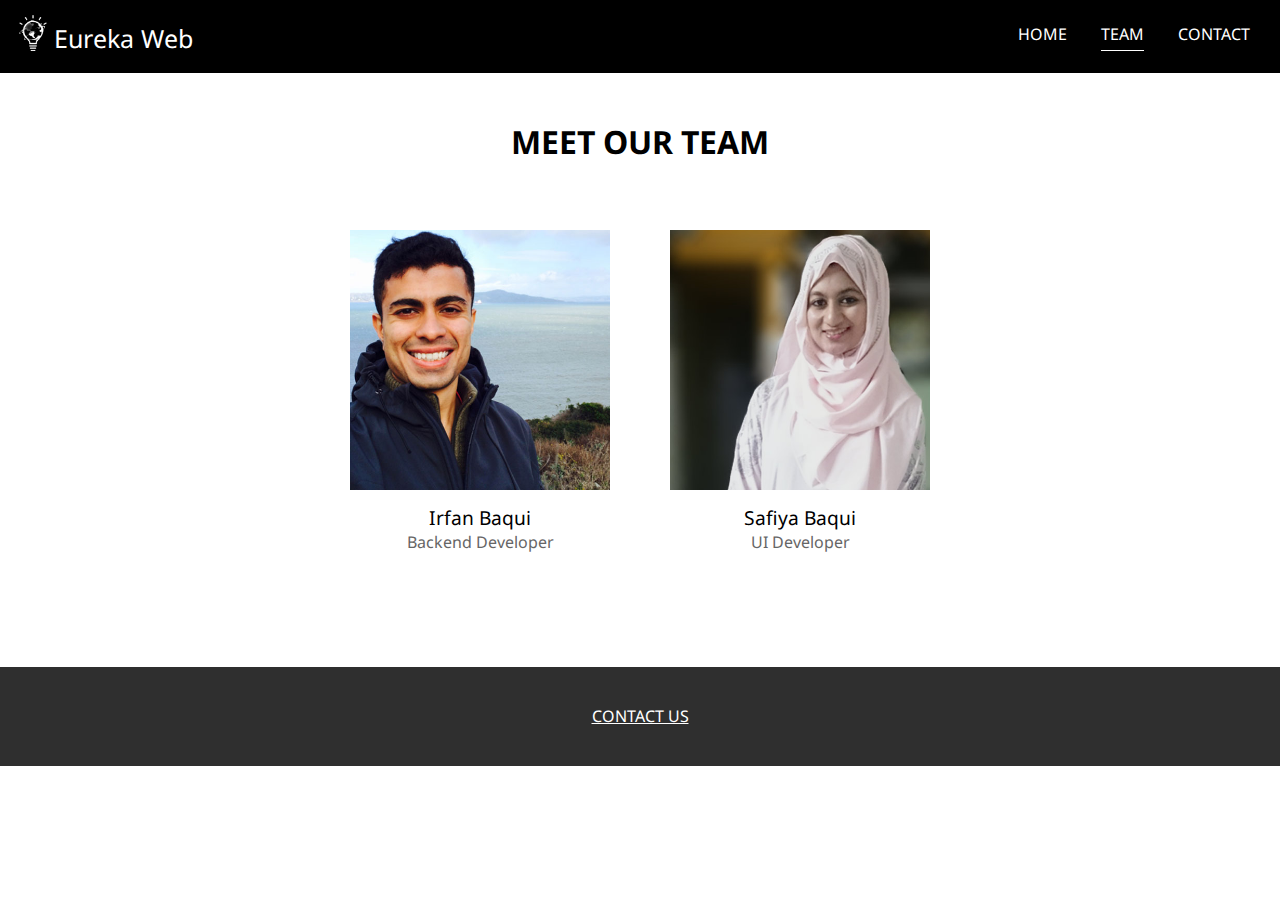
==== commit c50bd724: "changed titles" ====
--- a/team.html
+++ b/team.html
@@ -58,12 +58,12 @@
 						<div class="member">
 								<div class="memberImage"><img src="img/Irfan.jpg" alt="Irfan Baqui"></div>
 								<div class="memberName">Irfan Baqui</div>
-								<div class="memberRole">Founder/Lead Developer</div>
+								<div class="memberRole">Backend Developer</div>
 						</div>
 					  <div class="member">
 								<div class="memberImage"><img src="img/Safiya.jpg" alt="Safiya Baqui"></div>
 								<div class="memberName">Safiya Baqui</div>
-								<div class="memberRole">Founder/Lead UI Developer</div>
+								<div class="memberRole">UI Developer</div>
 						</div>
 				</div>
 		</div>
